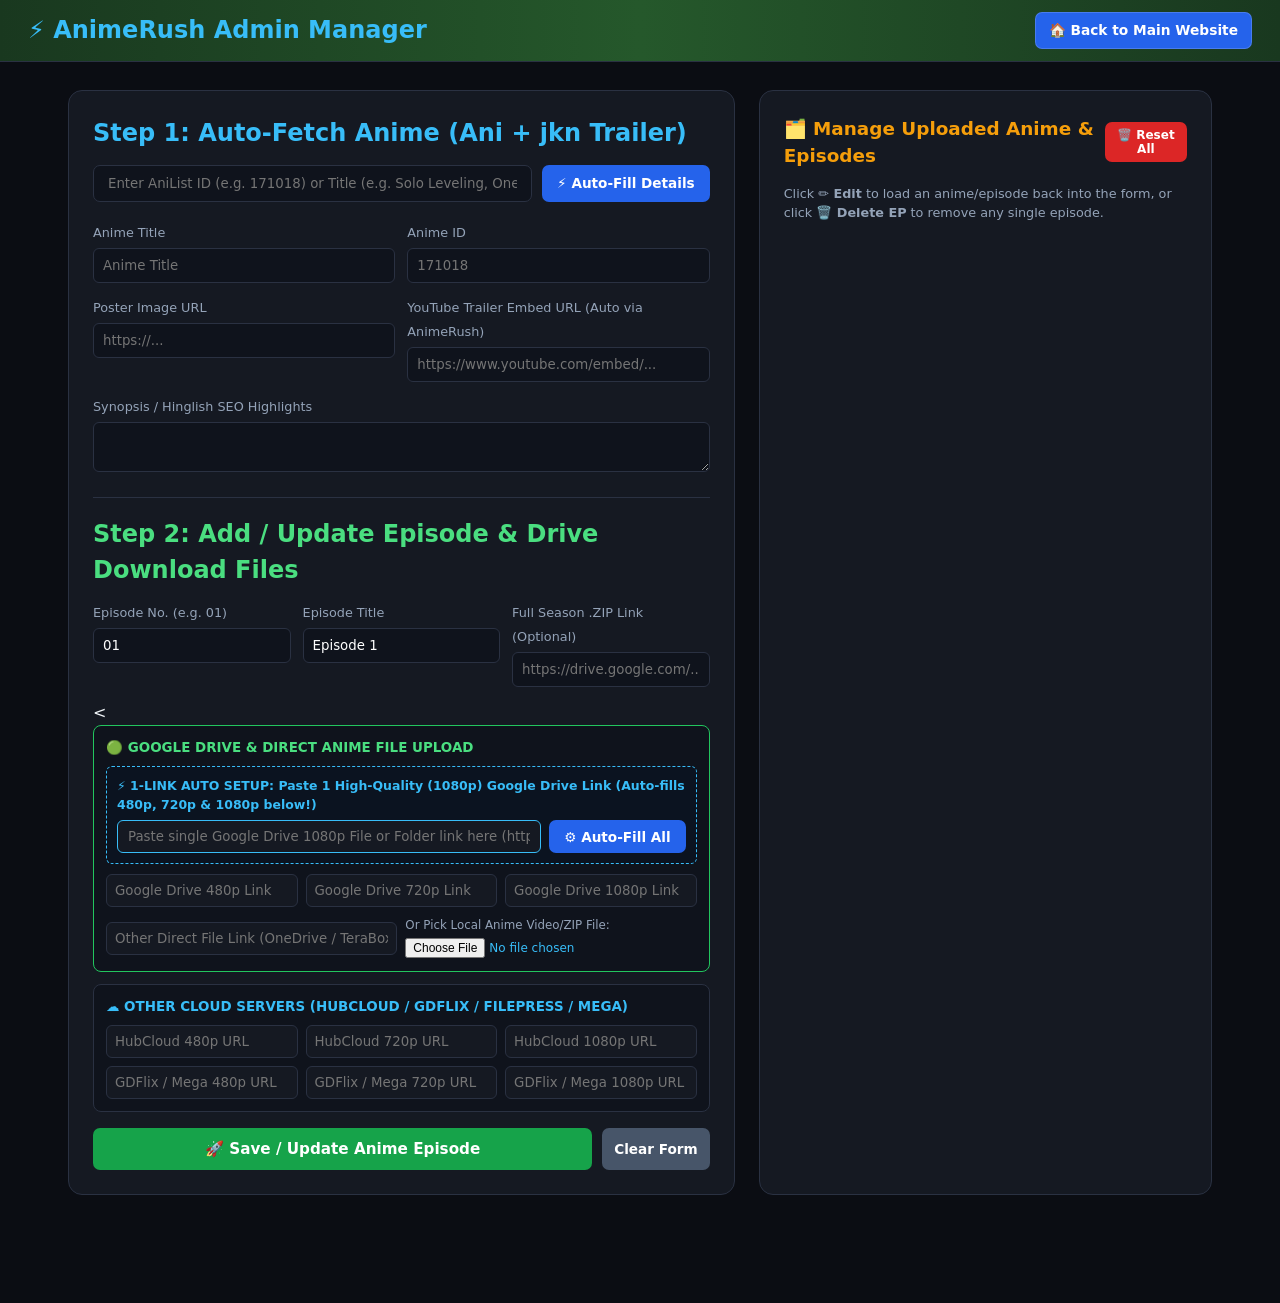
==== admin.html @ 5200dd77 "AnimeRush build with Cloud Sync" ====
<!DOCTYPE html>
<html lang="en">
<head>
  <meta charset="UTF-8" />
  <meta name="viewport" content="width=device-width, initial-scale=1.0" />
  <title>AnimeRush Admin Panel – Manage, Edit & Delete Episodes</title>
  <link rel="stylesheet" href="css/style.css" />
</head>
<body>
  <header class="site-header">
    <div class="nav-container">
      <div class="brand-logo">⚡ AnimeRush Admin Manager</div>
      <a href="index.html" class="nav-btn" style="background:#2563eb;">🏠 Back to Main Website</a>
    </div>
  </header>

  <main style="max-width:1180px; margin:28px auto; padding:0 18px; display:grid; grid-template-columns:1.25fr 0.85fr; gap:24px;">
    
    <!-- LEFT SIDE: ADD OR EDIT ANIME & EPISODE -->
    <div class="content-card">
      <h2 style="color:#38bdf8; margin-bottom:14px;">Step 1: Auto-Fetch Anime (Ani + jkn Trailer)</h2>
      <div style="display:flex; gap:10px; margin-bottom:18px;">
        <input
          type="text"
          id="admin-search-input"
          placeholder="Enter AniList ID (e.g. 171018) or Title (e.g. Solo Leveling, One Piece)..."
          style="flex:1; background:var(--bg-input); border:1px solid var(--border); color:#fff; padding:10px 14px; border-radius:7px;"
        />
        <button class="btn-primary" onclick="adminAutoFetch()">⚡ Auto-Fill Details</button>
      </div>

      <div style="display:grid; grid-template-columns:1fr 1fr; gap:12px; margin-bottom:12px;">
        <div>
          <label style="font-size:0.8rem; color:var(--text-muted);">Anime Title</label>
          <input type="text" id="adm-title" placeholder="Anime Title" style="width:100%; background:var(--bg-input); border:1px solid var(--border); color:#fff; padding:9px; border-radius:6px; margin-top:4px;" />
        </div>
        <div>
          <label style="font-size:0.8rem; color:var(--text-muted);">Anime ID</label>
          <input type="number" id="adm-id" placeholder="171018" style="width:100%; background:var(--bg-input); border:1px solid var(--border); color:#fff; padding:9px; border-radius:6px; margin-top:4px;" />
        </div>
      </div>

      <div style="display:grid; grid-template-columns:1fr 1fr; gap:12px; margin-bottom:12px;">
        <div>
          <label style="font-size:0.8rem; color:var(--text-muted);">Poster Image URL</label>
          <input type="text" id="adm-poster" placeholder="https://..." style="width:100%; background:var(--bg-input); border:1px solid var(--border); color:#fff; padding:9px; border-radius:6px; margin-top:4px;" />
        </div>
        <div>
          <label style="font-size:0.8rem; color:var(--text-muted);">YouTube Trailer Embed URL (Auto via AnimeRush)</label>
          <input type="text" id="adm-trailer" placeholder="https://www.youtube.com/embed/..." style="width:100%; background:var(--bg-input); border:1px solid var(--border); color:#fff; padding:9px; border-radius:6px; margin-top:4px;" />
        </div>
      </div>

      <div style="margin-bottom:16px;">
        <label style="font-size:0.8rem; color:var(--text-muted);">Synopsis / Hinglish SEO Highlights</label>
        <textarea id="adm-synopsis" rows="2" style="width:100%; background:var(--bg-input); border:1px solid var(--border); color:#fff; padding:9px; border-radius:6px; margin-top:4px;"></textarea>
      </div>

      <hr style="border:none; border-top:1px solid var(--border); margin:18px 0;" />

      <!-- STEP 2: EPISODE, GOOGLE DRIVE & OTHER FILE UPLOAD -->
      <h2 style="color:#4ade80; margin-bottom:12px;">Step 2: Add / Update Episode & Drive Download Files</h2>

      <div style="display:grid; grid-template-columns:1fr 1fr 1fr; gap:12px; margin-bottom:14px;">
        <div>
          <label style="font-size:0.8rem; color:var(--text-muted);">Episode No. (e.g. 01)</label>
          <input type="text" id="adm-ep" value="01" style="width:100%; background:var(--bg-input); border:1px solid var(--border); color:#fff; padding:9px; border-radius:6px; margin-top:4px;" />
        </div>
        <div>
          <label style="font-size:0.8rem; color:var(--text-muted);">Episode Title</label>
          <input type="text" id="adm-ep-title" value="Episode 1" style="width:100%; background:var(--bg-input); border:1px solid var(--border); color:#fff; padding:9px; border-radius:6px; margin-top:4px;" />
        </div>
        <div>
          <label style="font-size:0.8rem; color:var(--text-muted);">Full Season .ZIP Link (Optional)</label>
          <input type="text" id="adm-zip-url" placeholder="https://drive.google.com/..." style="width:100%; background:var(--bg-input); border:1px solid var(--border); color:#fff; padding:9px; border-radius:6px; margin-top:4px;" />
        </div>
      </div>

      <<!-- GOOGLE DRIVE & DIRECT ANIME FILE UPLOAD BOX -->
      <div style="background:var(--bg-input); border:1px solid #22c55e; border-radius:8px; padding:12px; margin-bottom:12px;">
        <h4 style="color:#4ade80; font-size:0.84rem; margin-bottom:8px;">🟢 GOOGLE DRIVE & DIRECT ANIME FILE UPLOAD</h4>

        <!-- NEW: 1-LINK AUTO SETUP BAR -->
        <div style="margin-bottom:10px; background:#0b1320; padding:10px; border-radius:6px; border:1px dashed #38bdf8;">
          <label style="font-size:0.78rem; color:#38bdf8; font-weight:700; display:block; margin-bottom:6px;">
            ⚡ 1-LINK AUTO SETUP: Paste 1 High-Quality (1080p) Google Drive Link (Auto-fills 480p, 720p & 1080p below!)
          </label>
          <div style="display:flex; gap:8px;">
            <input
              type="text"
              id="gdrive-master-link"
              placeholder="Paste single Google Drive 1080p File or Folder link here (https://drive.google.com/file/d/...)"
              oninput="autoGenerateQualitiesFromSingleDriveLink(this.value)"
              style="flex:1; background:var(--bg-card); border:1px solid #38bdf8; color:#fff; padding:8px 10px; border-radius:6px;"
            />
            <button type="button" class="btn-primary" onclick="autoGenerateQualitiesFromSingleDriveLink(document.getElementById('gdrive-master-link').value)">
              ⚙️ Auto-Fill All
            </button>
          </div>
        </div>

        <!-- KEEP THESE 3 BOXES (They get filled automatically when you paste above!) -->
        <div style="display:grid; grid-template-columns:1fr 1fr 1fr; gap:8px; margin-bottom:10px;">
          <input type="text" id="gdrive-480" placeholder="Google Drive 480p Link" style="background:var(--bg-card); border:1px solid var(--border); color:#fff; padding:8px; border-radius:6px;" />
          <input type="text" id="gdrive-720" placeholder="Google Drive 720p Link" style="background:var(--bg-card); border:1px solid var(--border); color:#fff; padding:8px; border-radius:6px;" />
          <input type="text" id="gdrive-1080" placeholder="Google Drive 1080p Link" style="background:var(--bg-card); border:1px solid var(--border); color:#fff; padding:8px; border-radius:6px;" />
        </div>

        <div style="display:grid; grid-template-columns:1fr 1fr; gap:8px; align-items:center;">
          <input type="text" id="direct-file-url" placeholder="Other Direct File Link (OneDrive / TeraBox / Telegram / Mega)" style="background:var(--bg-card); border:1px solid var(--border); color:#fff; padding:8px; border-radius:6px;" />
          <div>
            <label style="font-size:0.74rem; color:var(--text-muted); display:block;">Or Pick Local Anime Video/ZIP File:</label>
            <input type="file" id="local-anime-file" accept=".mp4,.mkv,.zip,.rar" onchange="handleLocalFileSelect(this)" style="font-size:0.75rem; color:#38bdf8;" />
          </div>
        </div>
      </div>

      <!-- OTHER CLOUD SERVERS (HUBCLOUD, FILEPRESS, GDFLIX, MEGA) -->
      <div style="background:var(--bg-input); border:1px solid var(--border); border-radius:8px; padding:12px; margin-bottom:16px;">
        <h4 style="color:#38bdf8; font-size:0.84rem; margin-bottom:8px;">☁️ OTHER CLOUD SERVERS (HUBCLOUD / GDFLIX / FILEPRESS / MEGA)</h4>
        <div style="display:grid; grid-template-columns:1fr 1fr 1fr; gap:8px; margin-bottom:8px;">
          <input type="text" id="hc-480" placeholder="HubCloud 480p URL" style="background:var(--bg-card); border:1px solid var(--border); color:#fff; padding:8px; border-radius:6px;" />
          <input type="text" id="hc-720" placeholder="HubCloud 720p URL" style="background:var(--bg-card); border:1px solid var(--border); color:#fff; padding:8px; border-radius:6px;" />
          <input type="text" id="hc-1080" placeholder="HubCloud 1080p URL" style="background:var(--bg-card); border:1px solid var(--border); color:#fff; padding:8px; border-radius:6px;" />
        </div>
        <div style="display:grid; grid-template-columns:1fr 1fr 1fr; gap:8px;">
          <input type="text" id="gd-480" placeholder="GDFlix / Mega 480p URL" style="background:var(--bg-card); border:1px solid var(--border); color:#fff; padding:8px; border-radius:6px;" />
          <input type="text" id="gd-720" placeholder="GDFlix / Mega 720p URL" style="background:var(--bg-card); border:1px solid var(--border); color:#fff; padding:8px; border-radius:6px;" />
          <input type="text" id="gd-1080" placeholder="GDFlix / Mega 1080p URL" style="background:var(--bg-card); border:1px solid var(--border); color:#fff; padding:8px; border-radius:6px;" />
        </div>
      </div>

      <div style="display:flex; gap:10px;">
        <button class="btn-primary" style="flex:1; background:#16a34a; padding:12px; font-size:0.95rem;" onclick="adminSavePost()">
          🚀 Save / Update Anime Episode
        </button>
        <button class="btn-primary" style="background:#475569; padding:12px;" onclick="clearAdminForm()">
          Clear Form
        </button>
      </div>
    </div>

    <!-- RIGHT SIDE: MANAGE, EDIT & DELETE UPLOADED ANIME / EPISODES -->
    <div class="content-card">
      <div style="display:flex; justify-content:space-between; align-items:center; margin-bottom:14px;">
        <h2 style="color:#f59e0b; font-size:1.15rem;">🗂️ Manage Uploaded Anime & Episodes</h2>
        <button class="btn-primary" style="background:#dc2626; font-size:0.75rem; padding:6px 10px;" onclick="deleteAllCustomAnime()">
          🗑️ Reset All
        </button>
      </div>
      <p style="font-size:0.8rem; color:var(--text-muted); margin-bottom:14px;">
        Click <strong>✏️ Edit</strong> to load an anime/episode back into the form, or click <strong>🗑️ Delete EP</strong> to remove any single episode.
      </p>

      <div id="admin-published-list" style="display:flex; flex-direction:column; gap:12px;"></div>
    </div>

  </main>

  <script src="js/data.js"></script>
  <script src="js/api.js"></script>
  <script>
    let selectedLocalFileName = '';

    document.addEventListener('DOMContentLoaded', renderAdminList);

    // Handle local file picker (auto-fills direct file name/download tag)
    function handleLocalFileSelect(input) {
      if (input.files && input.files[0]) {
        const file = input.files[0];
        selectedLocalFileName = file.name;
        document.getElementById('direct-file-url').value = `localfile://${file.name}`;
        alert(`Selected local file: ${file.name} (${(file.size / (1024*1024)).toFixed(2)} MB)`);
      }
    }

    // 1. Auto-Fetch from AniList + Jikan Trailer API
    async function adminAutoFetch() {
      const q = document.getElementById('admin-search-input').value.trim();
      if (!q) return alert('Type an AniList ID or Anime title first!');
      const res = await fetchSingleAnimeFromApi(q);
      if (!res) return alert('Could not find anime on API.');

      document.getElementById('adm-title').value = res.title;
      document.getElementById('adm-id').value = res.id;
      document.getElementById('adm-poster').value = res.poster;
      document.getElementById('adm-synopsis').value = res.synopsis;
      document.getElementById('adm-trailer').value = res.trailerEmbedUrl || '';
    }

    // 2. Save or Update Episode in LocalStorage
    async function adminSavePost() {
      const id = Number(document.getElementById('adm-id').value || Date.now());
      const title = document.getElementById('adm-title').value.trim();
      const poster = document.getElementById('adm-poster').value.trim() || createSvgPoster(title, '#0284c7');
      const trailerEmbedUrl = document.getElementById('adm-trailer').value.trim();
      const epNumber = String(document.getElementById('adm-ep').value.trim() || '01').padStart(2, '0');
      const epTitle = document.getElementById('adm-ep-title').value.trim() || `Episode ${Number(epNumber)}`;
      const fullZipUrl = document.getElementById('adm-zip-url').value.trim();
      const synopsis = document.getElementById('adm-synopsis').value.trim();

      if (!title) return alert('Please enter or auto-fill an Anime Title.');

      const newEpisodeObj = {
        epNumber,
        title: epTitle,
        directFileUrl: document.getElementById('direct-file-url').value.trim(),
        directFileName: selectedLocalFileName || `${title}_EP_${epNumber}.mkv`,
        servers: {
          gdrive: {
            p480: document.getElementById('gdrive-480').value.trim(),
            p720: document.getElementById('gdrive-720').value.trim(),
            p1080: document.getElementById('gdrive-1080').value.trim()
          },
          hubcloud: {
            p480: document.getElementById('hc-480').value.trim(),
            p720: document.getElementById('hc-720').value.trim(),
            p1080: document.getElementById('hc-1080').value.trim()
          },
          gdflix: {
            p480: document.getElementById('gd-480').value.trim(),
            p720: document.getElementById('gd-720').value.trim(),
            p1080: document.getElementById('gd-1080').value.trim()
          }
        }
      };

      const db = getAdminSavedAnime();
      const existingIdx = db.findIndex(item => Number(item.id) === id);

      if (existingIdx > -1) {
        // Update existing anime details
        db[existingIdx].title = title;
        db[existingIdx].poster = poster;
        if (trailerEmbedUrl) db[existingIdx].trailerEmbedUrl = trailerEmbedUrl;
        if (fullZipUrl) db[existingIdx].fullZipUrl = fullZipUrl;
        if (synopsis) db[existingIdx].synopsis = synopsis;

        // Update or add the episode
        if (!Array.isArray(db[existingIdx].episodes)) db[existingIdx].episodes = [];
        const epIdx = db[existingIdx].episodes.findIndex(e => String(e.epNumber) === epNumber);
        if (epIdx > -1) {
          db[existingIdx].episodes[epIdx] = newEpisodeObj;
        } else {
          db[existingIdx].episodes.push(newEpisodeObj);
        }
      } else {
        // Create brand new anime entry
        db.unshift({
          id,
          title,
          poster,
          trailerEmbedUrl,
          fullZipUrl,
          langs: ['HI', 'EN', 'JP'],
          qualities: ['480p', '720p', '1080p'],
          genres: ['Action', 'Fantasy'],
          synopsis: synopsis || `Watch and download ${title} in Hindi Dubbed Multi-Audio.`,
          seoHighlights: `Download ${title} Hindi Dubbed 10bit HEVC via Google Drive, HubCloud & GDFlix on AnimeRush.`,
          episodes: [newEpisodeObj]
        });
      }

      await saveAdminDatabase(db);
      renderAdminList();
      alert(`✅ Saved "${title}" - Episode ${epNumber}!`);
    }

    // 3. Render Published Anime & Episodes with Edit / Delete Buttons
    function renderAdminList() {
      const container = document.getElementById('admin-published-list');
      const db = getAdminSavedAnime();

      if (db.length === 0) {
        container.innerHTML = `
          <div style="padding:20px; text-align:center; background:var(--bg-input); border:1px dashed var(--border); border-radius:8px; color:var(--text-muted);">
            No custom anime or episodes uploaded yet. Use the form on the left to add your first episode!
          </div>
        `;
        return;
      }

      container.innerHTML = db.map(anime => {
        const episodes = anime.episodes || [];
        const epRows = episodes.length > 0
          ? episodes.map(ep => `
              <div style="display:flex; justify-content:space-between; align-items:center; background:var(--bg-card); padding:6px 10px; border-radius:6px; margin-top:6px; border:1px solid var(--border);">
                <span style="font-size:0.8rem; color:#e2e8f0;">
                  <strong>EP ${ep.epNumber}:</strong> ${ep.title || ''}
                </span>
                <div style="display:flex; gap:6px;">
                  <button onclick="loadEpisodeIntoForm(${anime.id}, '${ep.epNumber}')" style="background:#0284c7; color:#fff; border:none; padding:4px 8px; border-radius:4px; font-size:0.72rem; cursor:pointer;">✏️ Edit EP</button>
                  <button onclick="deleteSingleEpisode(${anime.id}, '${ep.epNumber}')" style="background:#dc2626; color:#fff; border:none; padding:4px 8px; border-radius:4px; font-size:0.72rem; cursor:pointer;">🗑️ Delete EP</button>
                </div>
              </div>
            `).join('')
          : `<div style="font-size:0.78rem; color:#f87171; margin-top:6px;">⚠️ 0 Episodes Uploaded (Shows "Not Found" to users)</div>`;

        return `
          <div style="background:var(--bg-input); border:1px solid var(--border); border-radius:10px; padding:12px;">
            <div style="display:flex; justify-content:space-between; align-items:flex-start; gap:10px;">
              <div>
                <strong style="color:#38bdf8; font-size:0.95rem;">${anime.title}</strong>
                <div style="font-size:0.75rem; color:var(--text-muted);">ID: #${anime.id} • ${episodes.length} Episode(s)</div>
              </div>
              <div style="display:flex; gap:6px;">
                <button onclick="loadAnimeIntoForm(${anime.id})" style="background:#ca8a04; color:#fff; border:none; padding:5px 10px; border-radius:5px; font-size:0.75rem; font-weight:700; cursor:pointer;">✏️ Edit Info</button>
                <button onclick="deleteEntireAnime(${anime.id})" style="background:#7f1d1d; color:#fecaca; border:1px solid #ef4444; padding:5px 10px; border-radius:5px; font-size:0.75rem; font-weight:700; cursor:pointer;">🗑️ Delete Anime</button>
              </div>
            </div>
            <div style="margin-top:8px;">${epRows}</div>
          </div>
        `;
      }).join('');
    }

    // 4. Edit Anime or Single Episode (Loads data back into the left form)
    function loadAnimeIntoForm(animeId) {
      const anime = getAdminSavedAnime().find(a => Number(a.id) === Number(animeId));
      if (!anime) return;
      document.getElementById('adm-title').value = anime.title || '';
      document.getElementById('adm-id').value = anime.id || '';
      document.getElementById('adm-poster').value = anime.poster || '';
      document.getElementById('adm-trailer').value = anime.trailerEmbedUrl || '';
      document.getElementById('adm-zip-url').value = anime.fullZipUrl || '';
      document.getElementById('adm-synopsis').value = anime.synopsis || '';
      window.scrollTo({ top: 0, behavior: 'smooth' });
    }

    function loadEpisodeIntoForm(animeId, epNum) {
      loadAnimeIntoForm(animeId);
      const anime = getAdminSavedAnime().find(a => Number(a.id) === Number(animeId));
      const ep = (anime?.episodes || []).find(e => String(e.epNumber) === String(epNum));
      if (!ep) return;

      document.getElementById('adm-ep').value = ep.epNumber || '01';
      document.getElementById('adm-ep-title').value = ep.title || '';
      document.getElementById('direct-file-url').value = ep.directFileUrl || '';

      document.getElementById('gdrive-480').value = ep.servers?.gdrive?.p480 || '';
      document.getElementById('gdrive-720').value = ep.servers?.gdrive?.p720 || '';
      document.getElementById('gdrive-1080').value = ep.servers?.gdrive?.p1080 || '';

      document.getElementById('hc-480').value = ep.servers?.hubcloud?.p480 || '';
      document.getElementById('hc-720').value = ep.servers?.hubcloud?.p720 || '';
      document.getElementById('hc-1080').value = ep.servers?.hubcloud?.p1080 || '';

      document.getElementById('gd-480').value = ep.servers?.gdflix?.p480 || '';
      document.getElementById('gd-720').value = ep.servers?.gdflix?.p720 || '';
      document.getElementById('gd-1080').value = ep.servers?.gdflix?.p1080 || '';
    }

    // 5. Delete Single Episode OR Entire Anime
    async function deleteSingleEpisode(animeId, epNum) {
      if (!confirm(`Delete Episode ${epNum}?`)) return;
      const db = getAdminSavedAnime();
      const idx = db.findIndex(a => Number(a.id) === Number(animeId));
      if (idx > -1) {
        db[idx].episodes = (db[idx].episodes || []).filter(e => String(e.epNumber) !== String(epNum));
        await saveAdminDatabase(db);
        await renderAdminList();
      }
    }

    async function deleteEntireAnime(animeId) {
      if (!confirm('Delete this entire Anime and all its episodes?')) return;
      const db = getAdminSavedAnime().filter(a => Number(a.id) !== Number(animeId));
      await saveAdminDatabase(db);
      await renderAdminList();
    }

    function deleteAllCustomAnime() {
      if (!confirm('Clear all custom uploaded anime from Admin storage?')) return;
      await saveAdminDatabase([]);
      await renderAdminList();
    }

    function clearAdminForm() {
      document.querySelectorAll('input[type="text"], input[type="number"], textarea').forEach(el => el.value = '');
      document.getElementById('adm-ep').value = '01';
      document.getElementById('adm-ep-title').value = 'Episode 1';
    }
    function extractGoogleDriveId(url) {
      if (!url) return null;
      const match = url.match(/(?:\/d\/|\/folders\/|[?&]id=)([a-zA-Z0-9_-]{15,})/);
      return match ? match[1] : null;
    }

    function autoGenerateQualitiesFromSingleDriveLink(rawUrl) {
      const cleanUrl = (rawUrl || '').trim();
      if (!cleanUrl) return;

      const driveId = extractGoogleDriveId(cleanUrl);
      const isFolder = cleanUrl.includes('/folders/');

      if (isFolder && driveId) {
        const folderUrl = `https://drive.google.com/drive/folders/${driveId}?usp=sharing`;
        document.getElementById('adm-zip-url').value = folderUrl;
        document.getElementById('gdrive-480').value = `${folderUrl}&quality=480p`;
        document.getElementById('gdrive-720').value = `${folderUrl}&quality=720p`;
        document.getElementById('gdrive-1080').value = `${folderUrl}&quality=1080p`;
        return;
      }

      if (driveId) {
        document.getElementById('gdrive-480').value = `https://drive.google.com/uc?export=download&id=${driveId}&q=480p`;
        document.getElementById('gdrive-720').value = `https://drive.google.com/uc?export=download&id=${driveId}&q=720p`;
        document.getElementById('gdrive-1080').value = `https://drive.google.com/uc?export=download&id=${driveId}&q=1080p`;
        document.getElementById('direct-file-url').value = `https://drive.google.com/file/d/${driveId}/preview`;
      } else {
        document.getElementById('gdrive-480').value = `${cleanUrl}#480p`;
        document.getElementById('gdrive-720').value = `${cleanUrl}#720p`;
        document.getElementById('gdrive-1080').value = `${cleanUrl}#1080p`;
        document.getElementById('direct-file-url').value = cleanUrl;
      }
    }
  </script>
</body>
</html>
---- css/style.css ----
/* ==========================================================
   AnimeRush - COMPLETE STYLESHEET (css/style.css)
   Works via Live Server or direct file:// open in VS Code
   ========================================================== */
:root {
  --bg-main: #0b0d13;
  --bg-card: #151922;
  --bg-panel: #1c222f;
  --bg-input: #0f131c;
  --border: #2a3142;
  --text-main: #f1f5f9;
  --text-muted: #94a3b8;
  --accent: #00d2ff;
  --accent-hover: #38bdf8;
  --telegram: #24A1DE;
  --btn-red: #8c2d19;
  --btn-blue: #154c61;
  --btn-green: #14532d;
  --btn-purple: #4c1d95;
}

body.light-mode {
  --bg-main: #f1f5f9;
  --bg-card: #ffffff;
  --bg-panel: #e2e8f0;
  --bg-input: #f8fafc;
  --border: #cbd5e1;
  --text-main: #0f172a;
  --text-muted: #475569;
}

* {
  box-sizing: border-box;
  margin: 0;
  padding: 0;
  font-family: 'Segoe UI', system-ui, -apple-system, sans-serif;
}

body {
  background: var(--bg-main);
  color: var(--text-main);
  padding-bottom: 80px;
  line-height: 1.5;
}

a {
  text-decoration: none;
  color: inherit;
}

/* Header & Navigation */
.site-header {
  background: linear-gradient(90deg, #19381f, #25582b, #19381f);
  border-bottom: 1px solid var(--border);
  position: sticky;
  top: 0;
  z-index: 500;
}

.nav-container {
  max-width: 1260px;
  margin: 0 auto;
  padding: 12px 18px;
  display: flex;
  flex-wrap: wrap;
  align-items: center;
  justify-content: space-between;
  gap: 14px;
}

.brand-logo {
  font-size: 1.5rem;
  font-weight: 800;
  color: #38bdf8;
  cursor: pointer;
  display: flex;
  align-items: center;
  gap: 8px;
}

.nav-menu {
  display: flex;
  flex-wrap: wrap;
  align-items: center;
  gap: 8px;
}

.nav-item {
  position: relative;
}

.nav-btn {
  background: rgba(15, 23, 42, 0.45);
  color: #fff;
  border: 1px solid rgba(255, 255, 255, 0.16);
  padding: 7px 13px;
  border-radius: 7px;
  font-size: 0.86rem;
  font-weight: 600;
  cursor: pointer;
  display: inline-flex;
  align-items: center;
  gap: 5px;
  transition: all 0.2s;
}

.nav-btn:hover,
.nav-btn.active {
  background: var(--accent);
  color: #0b0d13;
  border-color: var(--accent);
}

/* Dropdown Menus (Languages, Quality, Genres) */
.dropdown-panel {
  display: none;
  position: absolute;
  top: calc(100% + 8px);
  left: 0;
  min-width: 240px;
  background: var(--bg-card);
  border: 1px solid var(--border);
  border-radius: 10px;
  padding: 8px;
  box-shadow: 0 14px 35px rgba(0, 0, 0, 0.65);
  z-index: 900;
}

.dropdown-panel.open {
  display: block;
}

.dropdown-panel.mega-genres {
  min-width: 480px;
  display: none;
  grid-template-columns: repeat(3, 1fr);
  gap: 6px;
}

.dropdown-panel.mega-genres.open {
  display: grid;
}

@media (max-width: 680px) {
  .dropdown-panel.mega-genres {
    min-width: 280px;
    grid-template-columns: repeat(2, 1fr);
  }
}

.drop-option {
  width: 100%;
  text-align: left;
  background: transparent;
  border: none;
  color: var(--text-main);
  padding: 8px 10px;
  border-radius: 6px;
  font-size: 0.83rem;
  font-weight: 600;
  cursor: pointer;
  display: flex;
  justify-content: space-between;
  align-items: center;
}

.drop-option:hover {
  background: var(--bg-panel);
  color: var(--accent);
}

/* Top Telegram & Global Search Bar */
.top-utility-bar {
  background: #121620;
  border-bottom: 1px solid var(--border);
  padding: 10px 18px;
}

.utility-inner {
  max-width: 1260px;
  margin: 0 auto;
  display: flex;
  flex-wrap: wrap;
  align-items: center;
  justify-content: space-between;
  gap: 12px;
}

.global-search-wrap {
  display: flex;
  flex: 1;
  min-width: 260px;
  max-width: 560px;
  gap: 8px;
}

.global-search-wrap input {
  flex: 1;
  background: var(--bg-input);
  border: 1px solid var(--border);
  color: var(--text-main);
  padding: 8px 13px;
  border-radius: 7px;
  font-size: 0.88rem;
  outline: none;
}

.global-search-wrap input:focus {
  border-color: var(--accent);
}

.btn-primary {
  background: #2563eb;
  color: #fff;
  border: none;
  padding: 8px 15px;
  border-radius: 7px;
  font-weight: 600;
  font-size: 0.85rem;
  cursor: pointer;
}

.btn-primary:hover {
  background: #1d4ed8;
}

.tg-pill {
  background: var(--telegram);
  color: #fff;
  padding: 5px 14px;
  border-radius: 20px;
  font-size: 0.8rem;
  font-weight: 700;
  display: inline-flex;
  align-items: center;
  gap: 6px;
}

/* All Anime Shows List (A-Z) Directory Drawer */
.az-drawer {
  display: none;
  max-width: 1260px;
  margin: 16px auto 0;
  padding: 0 18px;
}

.az-drawer.open {
  display: block;
}

.az-box {
  background: var(--bg-card);
  border: 1px solid var(--border);
  border-radius: 12px;
  padding: 16px;
}

.az-letters {
  display: flex;
  flex-wrap: wrap;
  gap: 6px;
  margin-top: 10px;
}

.az-btn {
  background: var(--bg-panel);
  color: var(--text-main);
  border: 1px solid var(--border);
  min-width: 34px;
  height: 34px;
  padding: 0 8px;
  border-radius: 6px;
  font-weight: 700;
  font-size: 0.82rem;
  cursor: pointer;
}

.az-btn:hover,
.az-btn.active {
  background: var(--accent);
  color: #0b0d13;
  border-color: var(--accent);
}

/* Active Filter Status Bar */
.filter-banner {
  display: none;
  max-width: 1260px;
  margin: 16px auto 0;
  padding: 0 18px;
}

.filter-banner.active {
  display: block;
}

.filter-banner-inner {
  background: rgba(0, 210, 255, 0.1);
  border: 1px solid var(--accent);
  border-radius: 8px;
  padding: 10px 16px;
  display: flex;
  justify-content: space-between;
  align-items: center;
  font-size: 0.88rem;
}

/* Main Layout (3-Column Grid + Right Sidebar) */
.main-layout {
  max-width: 1260px;
  margin: 22px auto;
  padding: 0 18px;
  display: grid;
  grid-template-columns: 1fr 320px;
  gap: 24px;
}

@media (max-width: 920px) {
  .main-layout {
    grid-template-columns: 1fr;
  }
}

.poster-grid {
  display: grid;
  grid-template-columns: repeat(3, 1fr);
  gap: 18px;
}

@media (max-width: 640px) {
  .poster-grid {
    grid-template-columns: repeat(2, 1fr);
    gap: 12px;
  }
}

.anime-card {
  position: relative;
  border-radius: 12px;
  overflow: hidden;
  background: var(--bg-card);
  border: 1px solid var(--border);
  aspect-ratio: 2 / 3;
  cursor: pointer;
  transition: transform 0.22s ease, border-color 0.22s ease;
}

.anime-card:hover {
  transform: translateY(-5px);
  border-color: var(--accent);
}

.anime-card img {
  width: 100%;
  height: 100%;
  object-fit: cover;
  display: block;
}

.card-badges {
  position: absolute;
  top: 8px;
  right: 8px;
  display: flex;
  flex-wrap: wrap;
  gap: 4px;
  z-index: 2;
}

.lang-badge {
  background: rgba(11, 13, 19, 0.86);
  color: #fff;
  font-size: 0.67rem;
  font-weight: 800;
  padding: 3px 6px;
  border-radius: 4px;
  border: 1px solid rgba(255, 255, 255, 0.2);
}

.lang-badge.api {
  background: #0284c7;
}

.card-overlay {
  position: absolute;
  inset: auto 0 0 0;
  background: linear-gradient(to top, rgba(0, 0, 0, 0.96) 18%, rgba(0, 0, 0, 0.72) 68%, transparent 100%);
  padding: 38px 10px 12px;
  text-align: center;
}

.card-title {
  font-size: 0.85rem;
  font-weight: 700;
  color: #fff;
  line-height: 1.35;
  display: -webkit-box;
  -webkit-line-clamp: 2;
  -webkit-box-orient: vertical;
  overflow: hidden;
}

/* Sidebar Widgets */
.sidebar {
  display: flex;
  flex-direction: column;
  gap: 20px;
}

.widget {
  background: var(--bg-card);
  border: 1px solid var(--border);
  border-radius: 12px;
  padding: 16px;
}

.widget-title {
  font-size: 0.98rem;
  font-weight: 700;
  color: #38bdf8;
  margin-bottom: 12px;
  padding-bottom: 8px;
  border-bottom: 1px solid var(--border);
}

.recent-item {
  display: block;
  font-size: 0.82rem;
  color: var(--text-muted);
  padding: 8px 0;
  border-bottom: 1px solid rgba(255, 255, 255, 0.06);
  cursor: pointer;
}

.recent-item:hover {
  color: var(--accent);
}

.cat-cloud {
  display: flex;
  flex-wrap: wrap;
  gap: 6px;
}

.cat-chip {
  background: var(--bg-panel);
  border: 1px solid var(--border);
  color: var(--text-muted);
  padding: 5px 10px;
  border-radius: 6px;
  font-size: 0.77rem;
  font-weight: 600;
  cursor: pointer;
}

.cat-chip:hover {
  color: #fff;
  border-color: var(--accent);
}

/* ==========================================================
   VIEW 2 & 3: STORY POST PAGE & AnimeRush LINKS VAULT
   ========================================================== */
.sub-view {
  display: none;
  max-width: 860px;
  margin: 26px auto;
  padding: 0 18px;
}

.sub-view.active {
  display: block;
}

.content-card {
  background: var(--bg-card);
  border: 1px solid var(--border);
  border-radius: 14px;
  padding: 24px;
}

.back-btn {
  background: var(--bg-panel);
  color: var(--accent);
  border: 1px solid var(--border);
  padding: 8px 14px;
  border-radius: 7px;
  font-weight: 600;
  font-size: 0.84rem;
  cursor: pointer;
  margin-bottom: 16px;
  display: inline-flex;
  align-items: center;
  gap: 6px;
}

.post-hero {
  display: grid;
  grid-template-columns: 200px 1fr;
  gap: 20px;
  margin-bottom: 24px;
}

@media (max-width: 600px) {
  .post-hero {
    grid-template-columns: 1fr;
  }
}

.post-hero img {
  width: 100%;
  border-radius: 10px;
  border: 1px solid var(--border);
}

.seo-section {
  background: var(--bg-input);
  border-left: 4px solid #f59e0b;
  padding: 16px;
  border-radius: 8px;
  margin-bottom: 18px;
}

.seo-section h3 {
  font-size: 1.05rem;
  margin-bottom: 8px;
  color: var(--text-main);
}

.seo-section p {
  font-size: 0.9rem;
  color: var(--text-muted);
  margin-bottom: 8px;
}

/* Active Full Season .ZIP Box */
.zip-pack-box {
  border: 1px dashed #22c55e;
  background: rgba(34, 197, 94, 0.06);
  border-radius: 10px;
  padding: 16px;
  margin-bottom: 22px;
}

.zip-pack-title {
  font-size: 0.9rem;
  font-weight: 800;
  color: #4ade80;
  margin-bottom: 10px;
  display: flex;
  justify-content: space-between;
  align-items: center;
}

/* Episode Accordions */
.ep-accordion {
  border: 1px solid var(--border);
  border-radius: 9px;
  background: var(--bg-panel);
  margin-bottom: 12px;
  overflow: hidden;
}

.ep-header {
  padding: 13px 16px;
  display: flex;
  justify-content: space-between;
  align-items: center;
  cursor: pointer;
  user-select: none;
}

.ep-badge {
  background: #3b4261;
  color: #fff;
  font-size: 0.75rem;
  font-weight: 700;
  padding: 4px 10px;
  border-radius: 12px;
  margin-right: 10px;
}

.ep-body {
  display: none;
  padding: 16px;
  background: var(--bg-card);
  border-top: 1px solid var(--border);
}

.ep-accordion.open .ep-body {
  display: block;
}

.server-group {
  margin-bottom: 14px;
  padding-bottom: 12px;
  border-bottom: 1px solid var(--border);
}

.server-group:last-child {
  margin-bottom: 0;
  padding-bottom: 0;
  border-bottom: none;
}

.server-label {
  font-size: 0.75rem;
  font-weight: 800;
  color: var(--text-muted);
  margin-bottom: 8px;
  letter-spacing: 0.5px;
}

.dl-btn-row {
  display: flex;
  flex-wrap: wrap;
  gap: 8px;
}

.dl-btn {
  border: none;
  padding: 8px 13px;
  border-radius: 6px;
  font-size: 0.8rem;
  font-weight: 700;
  color: #38bdf8;
  cursor: pointer;
  text-decoration: underline;
}

.dl-btn.red { background: var(--btn-red); }
.dl-btn.blue { background: var(--btn-blue); }
.dl-btn.green { background: var(--btn-green); }
.dl-btn.purple { background: var(--btn-purple); color: #e9d5ff; }
.dl-btn:hover { filter: brightness(1.18); }

/* Redirecting Twin Chibi Modal */
.redirect-modal {
  position: fixed;
  inset: 0;
  background: rgba(9, 11, 17, 0.9);
  backdrop-filter: blur(6px);
  display: none;
  flex-direction: column;
  align-items: center;
  justify-content: center;
  z-index: 9999;
}

.redirect-modal.active {
  display: flex;
}

.chibi-maids {
  display: flex;
  gap: 14px;
  animation: floatBounce 0.75s infinite alternate ease-in-out;
}

@keyframes floatBounce {
  from { transform: translateY(0); }
  to { transform: translateY(-12px); }
}

/* Sticky Bottom Bar & Theme Toggle */
.sticky-telegram {
  position: fixed;
  bottom: 14px;
  left: 50%;
  transform: translateX(-50%);
  background: rgba(21, 25, 34, 0.96);
  border: 1px solid var(--border);
  padding: 8px 18px;
  border-radius: 30px;
  display: flex;
  align-items: center;
  gap: 12px;
  font-size: 0.84rem;
  z-index: 400;
  box-shadow: 0 10px 30px rgba(0, 0, 0, 0.6);
}

.theme-fab {
  position: fixed;
  bottom: 16px;
  right: 18px;
  width: 44px;
  height: 44px;
  border-radius: 12px;
  background: #fff;
  color: #1e1b4b;
  border: none;
  font-size: 1.25rem;
  cursor: pointer;
  z-index: 450;
  box-shadow: 0 6px 20px rgba(0, 0, 0, 0.45);
}

footer {
  text-align: center;
  padding: 32px 18px;
  color: var(--text-muted);
  font-size: 0.8rem;
  border-top: 1px solid var(--border);
  margin-top: 40px;
}
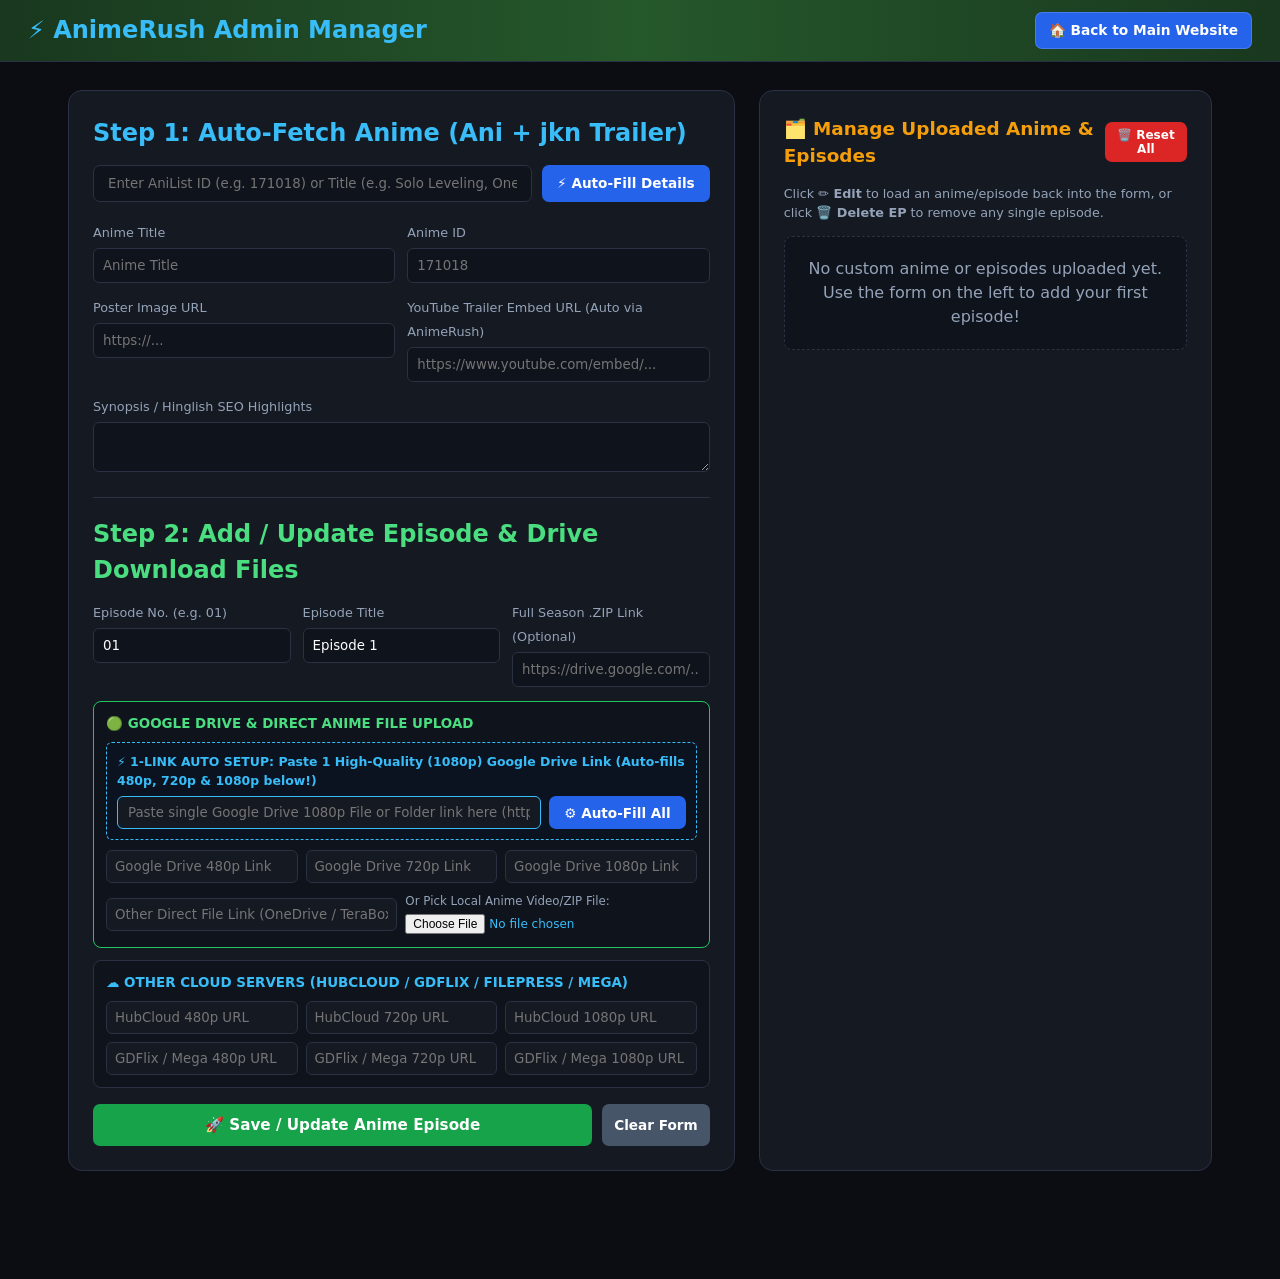
==== commit d35709d1: "jsonc" ====
--- a/admin.html
+++ b/admin.html
@@ -24,6 +24,7 @@
           type="text"
           id="admin-search-input"
           placeholder="Enter AniList ID (e.g. 171018) or Title (e.g. Solo Leveling, One Piece)..."
+          onkeydown="if(event.key==='Enter') adminAutoFetch()"
           style="flex:1; background:var(--bg-input); border:1px solid var(--border); color:#fff; padding:10px 14px; border-radius:7px;"
         />
         <button class="btn-primary" onclick="adminAutoFetch()">⚡ Auto-Fill Details</button>
@@ -76,7 +77,7 @@
         </div>
       </div>
 
-      <<!-- GOOGLE DRIVE & DIRECT ANIME FILE UPLOAD BOX -->
+      <!-- GOOGLE DRIVE & DIRECT ANIME FILE UPLOAD BOX -->
       <div style="background:var(--bg-input); border:1px solid #22c55e; border-radius:8px; padding:12px; margin-bottom:12px;">
         <h4 style="color:#4ade80; font-size:0.84rem; margin-bottom:8px;">🟢 GOOGLE DRIVE & DIRECT ANIME FILE UPLOAD</h4>
 
@@ -369,7 +370,7 @@
       await renderAdminList();
     }
 
-    function deleteAllCustomAnime() {
+    async function deleteAllCustomAnime() {
       if (!confirm('Clear all custom uploaded anime from Admin storage?')) return;
       await saveAdminDatabase([]);
       await renderAdminList();
